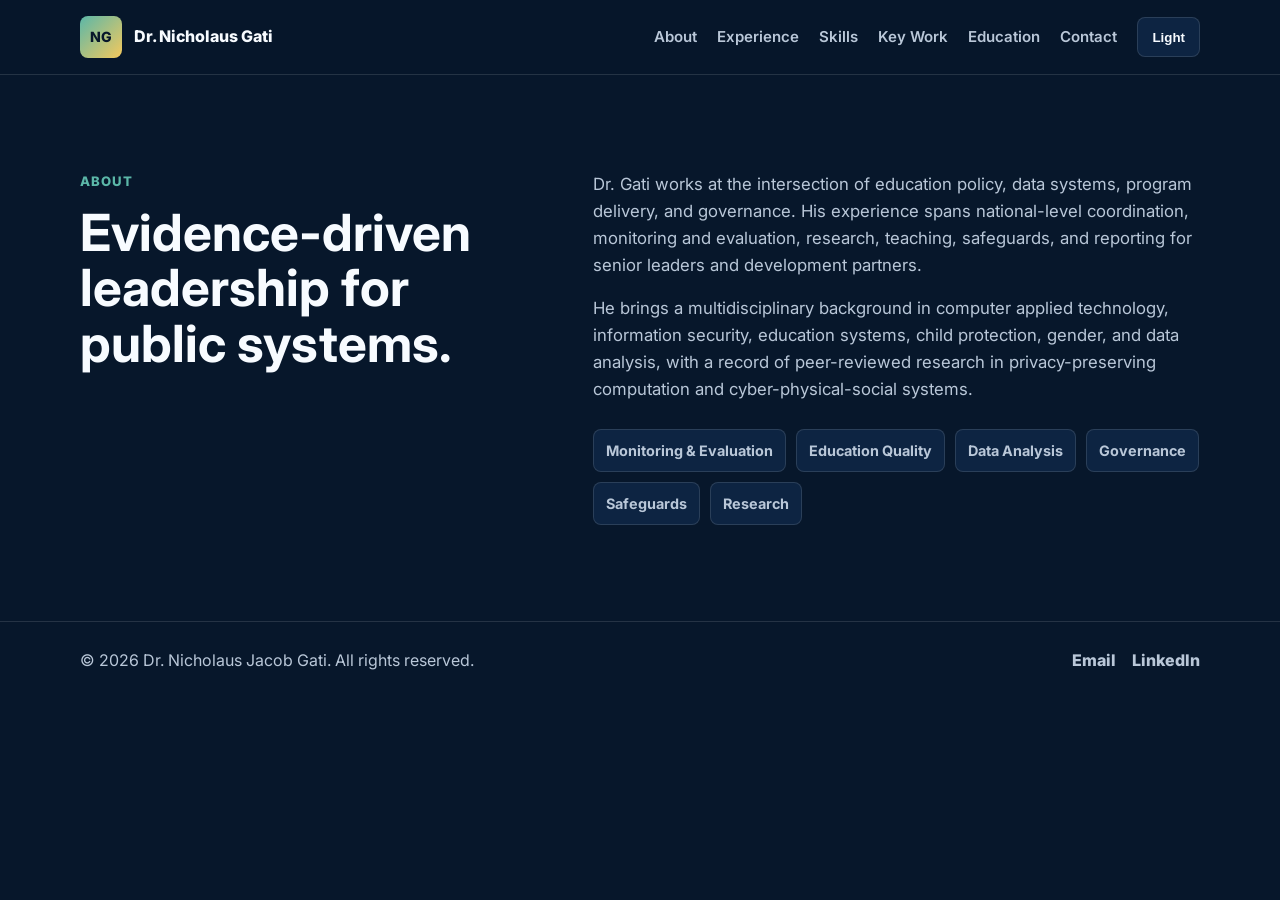
==== about.html @ b3bac775 "Add projects and skills pages with corresponding JavaScript functionality - Created projects.html to" ====
<!DOCTYPE html>
<html lang="en">
<head>
  <meta charset="UTF-8" />
  <meta name="viewport" content="width=device-width, initial-scale=1.0" />
  <meta name="description" content="About Dr. Nicholaus Jacob Gati, Tanzania-based education quality, monitoring and evaluation, data systems, governance, and policy expert." />
  <meta name="keywords" content="Nicholaus Jacob Gati, about, monitoring and evaluation, education policy, data governance" />
  <meta name="author" content="Dr. Nicholaus Jacob Gati" />
  <title>About | Dr. Nicholaus Jacob Gati</title>
  <link rel="preconnect" href="https://fonts.googleapis.com" />
  <link rel="preconnect" href="https://fonts.gstatic.com" crossorigin />
  <link href="https://fonts.googleapis.com/css2?family=Inter:wght@400;500;600;700;800&display=swap" rel="stylesheet" />
  <link rel="stylesheet" href="style.css" />
  <script src="script.js" defer></script>
</head>
<body>
  <header class="site-header">
    <nav class="nav container" aria-label="Primary navigation">
      <a href="index.html" class="brand" aria-label="Dr. Nicholaus Jacob Gati home">
        <span class="brand-mark">NG</span>
        <span>Dr. Nicholaus Gati</span>
      </a>

      <button class="nav-toggle" type="button" aria-label="Toggle menu" aria-expanded="false">
        <span></span>
        <span></span>
        <span></span>
      </button>

      <div class="nav-links" id="nav-links">
        <a href="about.html">About</a>
        <a href="experience.html">Experience</a>
        <a href="skills.html">Skills</a>
        <a href="projects.html">Key Work</a>
        <a href="education.html">Education</a>
        <a href="contact.html">Contact</a>
        <button class="theme-toggle" type="button" aria-label="Toggle dark and light mode">Light</button>
      </div>
    </nav>
  </header>

  <main>
    <section class="section" id="about">
      <div class="container split">
        <div class="section-heading reveal">
          <p class="eyebrow">About</p>
          <h2>Evidence-driven leadership for public systems.</h2>
        </div>
        <div class="about-content reveal">
          <p>
            Dr. Gati works at the intersection of education policy, data systems, program delivery,
            and governance. His experience spans national-level coordination, monitoring and evaluation,
            research, teaching, safeguards, and reporting for senior leaders and development partners.
          </p>
          <p>
            He brings a multidisciplinary background in computer applied technology, information security,
            education systems, child protection, gender, and data analysis, with a record of peer-reviewed
            research in privacy-preserving computation and cyber-physical-social systems.
          </p>
          <div class="about-tags" aria-label="Areas of expertise">
            <span>Monitoring & Evaluation</span>
            <span>Education Quality</span>
            <span>Data Analysis</span>
            <span>Governance</span>
            <span>Safeguards</span>
            <span>Research</span>
          </div>
        </div>
      </div>
    </section>
  </main>

  <footer class="footer">
    <div class="container footer-inner">
      <p>&copy; 2026 Dr. Nicholaus Jacob Gati. All rights reserved.</p>
      <div>
        <a href="mailto:nicholausgati9@gmail.com">Email</a>
        <a href="https://www.linkedin.com/" target="_blank" rel="noopener">LinkedIn</a>
      </div>
    </div>
  </footer>
</body>
</html>
---- style.css ----
:root {
  --bg: #07172b;
  --surface: #0d2442;
  --surface-soft: #12365c;
  --text: #f7fbff;
  --muted: #b9c7d8;
  --line: rgba(255, 255, 255, 0.12);
  --accent: #5bb7a8;
  --accent-strong: #f4c95d;
  --white: #ffffff;
  --shadow: 0 22px 60px rgba(0, 0, 0, 0.24);
}

* {
  box-sizing: border-box;
}

html {
  scroll-behavior: smooth;
}

body {
  margin: 0;
  font-family: "Inter", Arial, sans-serif;
  background: var(--bg);
  color: var(--text);
  line-height: 1.6;
}

body.light-mode {
  --bg: #f4f7fb;
  --surface: #ffffff;
  --surface-soft: #e9eef5;
  --text: #0b1f3a;
  --muted: #53657a;
  --line: rgba(11, 31, 58, 0.14);
  --shadow: 0 18px 45px rgba(11, 31, 58, 0.12);
}

a {
  color: inherit;
  text-decoration: none;
}

p,
h1,
h2,
h3 {
  margin-top: 0;
}

ul,
ol {
  margin-top: 0;
}

.container {
  width: min(1120px, calc(100% - 40px));
  margin: 0 auto;
}

.section {
  padding: 96px 0;
}

.alt {
  background: rgba(255, 255, 255, 0.035);
}

body.light-mode .alt {
  background: #edf2f7;
}

.site-header {
  position: sticky;
  top: 0;
  z-index: 50;
  background: rgba(7, 23, 43, 0.88);
  border-bottom: 1px solid var(--line);
  backdrop-filter: blur(18px);
}

body.light-mode .site-header {
  background: rgba(255, 255, 255, 0.88);
}

.nav {
  min-height: 74px;
  display: flex;
  align-items: center;
  justify-content: space-between;
  gap: 24px;
}

.brand {
  display: inline-flex;
  align-items: center;
  gap: 12px;
  font-weight: 800;
  letter-spacing: 0;
}

.brand-mark {
  width: 42px;
  height: 42px;
  display: grid;
  place-items: center;
  border-radius: 8px;
  background: linear-gradient(135deg, var(--accent), var(--accent-strong));
  color: #07172b;
  font-size: 0.88rem;
}

.nav-links {
  display: flex;
  align-items: center;
  gap: 20px;
  color: var(--muted);
  font-size: 0.94rem;
  font-weight: 600;
}

.nav-links a {
  position: relative;
  transition: color 0.2s ease;
}

.nav-links a::after {
  content: "";
  position: absolute;
  left: 0;
  right: 0;
  bottom: -8px;
  height: 2px;
  background: var(--accent);
  transform: scaleX(0);
  transform-origin: left;
  transition: transform 0.2s ease;
}

.nav-links a:hover {
  color: var(--text);
}

.nav-links a:hover::after {
  transform: scaleX(1);
}

.theme-toggle,
.nav-toggle {
  border: 1px solid var(--line);
  background: var(--surface);
  color: var(--text);
  cursor: pointer;
}

.theme-toggle {
  min-height: 40px;
  padding: 0 14px;
  border-radius: 8px;
  font-weight: 700;
}

.nav-toggle {
  display: none;
  width: 42px;
  height: 42px;
  border-radius: 8px;
}

.nav-toggle span {
  display: block;
  width: 18px;
  height: 2px;
  margin: 4px auto;
  background: var(--text);
}

.hero {
  min-height: calc(100vh - 74px);
  display: flex;
  align-items: center;
  padding: 88px 0;
}

.hero-grid {
  display: grid;
  grid-template-columns: 1.05fr 0.95fr;
  align-items: center;
  gap: 56px;
}

.eyebrow {
  color: var(--accent);
  font-size: 0.82rem;
  font-weight: 800;
  letter-spacing: 0.08em;
  text-transform: uppercase;
}

h1 {
  max-width: 760px;
  margin-bottom: 24px;
  font-size: clamp(2.75rem, 8vw, 5.9rem);
  line-height: 0.96;
  letter-spacing: 0;
}

h2 {
  margin-bottom: 18px;
  font-size: clamp(2rem, 4vw, 3.25rem);
  line-height: 1.08;
  letter-spacing: 0;
}

h3 {
  margin-bottom: 8px;
  font-size: 1.16rem;
  line-height: 1.3;
}

.hero-text {
  max-width: 650px;
  color: var(--muted);
  font-size: 1.12rem;
}

.hero-actions {
  display: flex;
  flex-wrap: wrap;
  gap: 14px;
  margin-top: 32px;
}

.btn {
  display: inline-flex;
  align-items: center;
  justify-content: center;
  min-height: 48px;
  padding: 0 20px;
  border-radius: 8px;
  border: 1px solid transparent;
  font-weight: 800;
  transition: transform 0.2s ease, box-shadow 0.2s ease, background 0.2s ease;
}

.btn:hover {
  transform: translateY(-2px);
}

.btn.primary {
  background: var(--accent);
  color: #061424;
  box-shadow: 0 14px 30px rgba(91, 183, 168, 0.22);
}

.btn.secondary {
  border-color: var(--line);
  background: var(--surface);
  color: var(--text);
}

.hero-panel,
.timeline-card,
.skill-card,
.project-card,
.education-card,
.contact-form {
  border: 1px solid var(--line);
  background: var(--surface);
  box-shadow: var(--shadow);
}

.hero-panel {
  padding: 22px;
  border-radius: 8px;
}

.main-impact {
  min-height: 190px;
  padding: 26px;
  display: flex;
  flex-direction: column;
  justify-content: flex-end;
  border-radius: 8px;
  background:
    linear-gradient(135deg, rgba(91, 183, 168, 0.28), rgba(244, 201, 93, 0.16)),
    repeating-linear-gradient(90deg, transparent 0 34px, rgba(255, 255, 255, 0.06) 34px 35px);
}

.impact-number {
  display: block;
  font-size: clamp(2.3rem, 6vw, 4.2rem);
  font-weight: 800;
  line-height: 1;
}

.impact-label {
  max-width: 360px;
  color: var(--muted);
  font-weight: 600;
}

.metrics-grid {
  display: grid;
  grid-template-columns: repeat(2, 1fr);
  gap: 14px;
  margin-top: 14px;
}

.metric {
  min-height: 132px;
  padding: 18px;
  border: 1px solid var(--line);
  border-radius: 8px;
  background: rgba(255, 255, 255, 0.04);
}

body.light-mode .metric {
  background: #f7fafc;
}

.metric span {
  display: block;
  color: var(--accent-strong);
  font-size: 2rem;
  font-weight: 800;
}

.metric p {
  margin-bottom: 0;
  color: var(--muted);
  font-size: 0.92rem;
}

.split {
  display: grid;
  grid-template-columns: 0.85fr 1.15fr;
  gap: 64px;
}

.section-heading {
  max-width: 650px;
}

.section-heading.centered {
  margin: 0 auto 44px;
  text-align: center;
}

.about-content p {
  color: var(--muted);
  font-size: 1.05rem;
}

.about-tags,
.language-strip {
  display: flex;
  flex-wrap: wrap;
  gap: 10px;
}

.about-tags {
  margin-top: 26px;
}

.about-tags span,
.language-strip span {
  padding: 9px 12px;
  border: 1px solid var(--line);
  border-radius: 8px;
  background: var(--surface);
  color: var(--muted);
  font-weight: 700;
  font-size: 0.9rem;
}

.timeline {
  position: relative;
  display: grid;
  gap: 26px;
}

.timeline::before {
  content: "";
  position: absolute;
  top: 0;
  bottom: 0;
  left: 170px;
  width: 2px;
  background: var(--line);
}

.timeline-item {
  display: grid;
  grid-template-columns: 140px 1fr;
  gap: 62px;
  position: relative;
}

.timeline-date {
  color: var(--accent-strong);
  font-weight: 800;
}

.timeline-card {
  position: relative;
  padding: 26px;
  border-radius: 8px;
}

.timeline-card::before {
  content: "";
  position: absolute;
  left: -42px;
  top: 28px;
  width: 14px;
  height: 14px;
  border: 4px solid var(--bg);
  border-radius: 50%;
  background: var(--accent);
}

.meta {
  margin-bottom: 16px;
  color: var(--accent);
  font-weight: 700;
}

.timeline-card ul,
.project-card ul {
  padding-left: 20px;
  color: var(--muted);
}

.timeline-card li,
.project-card li {
  margin-bottom: 8px;
}

.skills-grid,
.project-grid,
.education-grid {
  display: grid;
  grid-template-columns: repeat(4, 1fr);
  gap: 18px;
}

.project-grid {
  grid-template-columns: repeat(3, 1fr);
}

.education-grid {
  grid-template-columns: repeat(2, 1fr);
}

.skill-card,
.project-card,
.education-card {
  padding: 24px;
  border-radius: 8px;
}

.skill-card p,
.project-card p,
.education-card p {
  color: var(--muted);
}

.skill-bar {
  height: 9px;
  margin: 18px 0;
  overflow: hidden;
  border-radius: 999px;
  background: rgba(255, 255, 255, 0.12);
}

body.light-mode .skill-bar {
  background: #d8e1ec;
}

.skill-bar span {
  display: block;
  height: 100%;
  border-radius: inherit;
  background: linear-gradient(90deg, var(--accent), var(--accent-strong));
}

.language-strip {
  margin-top: 22px;
  justify-content: center;
}

.project-kicker,
.education-card span {
  display: inline-block;
  margin-bottom: 12px;
  color: var(--accent-strong);
  font-size: 0.82rem;
  font-weight: 800;
  text-transform: uppercase;
  letter-spacing: 0.08em;
}

.publication-list {
  max-width: 920px;
  margin: 0 auto;
  padding-left: 24px;
  color: var(--muted);
}

.publication-list li {
  margin-bottom: 14px;
  padding-left: 4px;
}

.contact-grid {
  display: grid;
  grid-template-columns: 0.9fr 1.1fr;
  gap: 56px;
  align-items: start;
}

.contact-links {
  display: grid;
  gap: 12px;
  margin-top: 28px;
  color: var(--muted);
  font-weight: 700;
}

.contact-links a:hover,
.footer a:hover {
  color: var(--accent);
}

.contact-form {
  display: grid;
  gap: 12px;
  padding: 26px;
  border-radius: 8px;
}

.contact-form label {
  font-weight: 800;
}

.contact-form input,
.contact-form textarea {
  width: 100%;
  border: 1px solid var(--line);
  border-radius: 8px;
  background: rgba(255, 255, 255, 0.06);
  color: var(--text);
  font: inherit;
  padding: 13px 14px;
  outline: none;
}

body.light-mode .contact-form input,
body.light-mode .contact-form textarea {
  background: #f7fafc;
}

.contact-form input:focus,
.contact-form textarea:focus {
  border-color: var(--accent);
  box-shadow: 0 0 0 4px rgba(91, 183, 168, 0.14);
}

.contact-form textarea {
  resize: vertical;
}

.footer {
  padding: 26px 0;
  border-top: 1px solid var(--line);
  color: var(--muted);
}

.footer-inner {
  display: flex;
  align-items: center;
  justify-content: space-between;
  gap: 20px;
}

.footer-inner p {
  margin-bottom: 0;
}

.footer-inner div {
  display: flex;
  gap: 16px;
  font-weight: 800;
}

.reveal {
  opacity: 0;
  transform: translateY(18px);
  transition: opacity 0.65s ease, transform 0.65s ease;
}

.reveal.visible {
  opacity: 1;
  transform: translateY(0);
}

@media (max-width: 980px) {
  .hero-grid,
  .split,
  .contact-grid {
    grid-template-columns: 1fr;
  }

  .skills-grid,
  .project-grid {
    grid-template-columns: repeat(2, 1fr);
  }
}

@media (max-width: 760px) {
  .container {
    width: min(100% - 28px, 1120px);
  }

  .section {
    padding: 72px 0;
  }

  .nav-toggle {
    display: inline-block;
  }

  .nav-links {
    position: absolute;
    top: 74px;
    left: 14px;
    right: 14px;
    display: none;
    flex-direction: column;
    align-items: stretch;
    gap: 0;
    padding: 12px;
    border: 1px solid var(--line);
    border-radius: 8px;
    background: var(--surface);
    box-shadow: var(--shadow);
  }

  .nav-links.open {
    display: flex;
  }

  .nav-links a,
  .theme-toggle {
    padding: 12px;
  }

  .hero {
    min-height: auto;
    padding: 72px 0;
  }

  .hero-actions {
    align-items: stretch;
    flex-direction: column;
  }

  .metrics-grid,
  .education-grid {
    grid-template-columns: 1fr;
  }

  .timeline::before {
    left: 8px;
  }

  .timeline-item {
    grid-template-columns: 1fr;
    gap: 12px;
    padding-left: 34px;
  }

  .timeline-card::before {
    left: -34px;
  }

  .footer-inner {
    align-items: flex-start;
    flex-direction: column;
  }
}

@media (max-width: 560px) {
  .skills-grid,
  .project-grid {
    grid-template-columns: 1fr;
  }

  .brand span:last-child {
    max-width: 170px;
    line-height: 1.15;
  }

  .hero-panel,
  .timeline-card,
  .skill-card,
  .project-card,
  .education-card,
  .contact-form {
    box-shadow: none;
  }
}

@media (prefers-reduced-motion: reduce) {
  html {
    scroll-behavior: auto;
  }

  *,
  *::before,
  *::after {
    transition-duration: 0.01ms !important;
    animation-duration: 0.01ms !important;
    animation-iteration-count: 1 !important;
  }

  .reveal {
    opacity: 1;
    transform: none;
  }
}
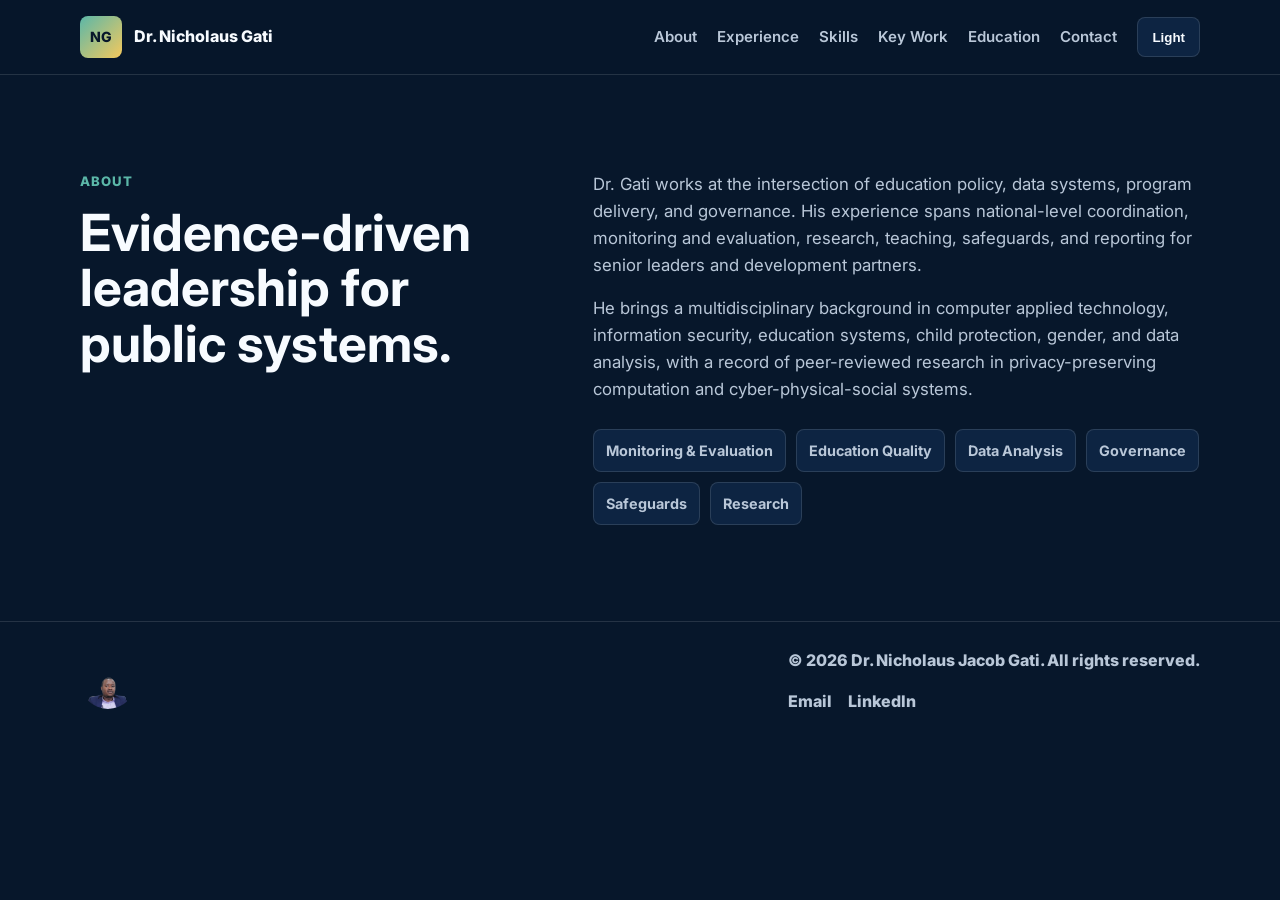
==== commit e8971870: "Enhance footer design by adding profile image and restructuring copyright section" ====
--- a/about.html
+++ b/about.html
@@ -72,10 +72,13 @@
 
   <footer class="footer">
     <div class="container footer-inner">
-      <p>&copy; 2026 Dr. Nicholaus Jacob Gati. All rights reserved.</p>
-      <div>
-        <a href="mailto:nicholausgati9@gmail.com">Email</a>
-        <a href="https://www.linkedin.com/" target="_blank" rel="noopener">LinkedIn</a>
+      <img class="footer-avatar" src="images/profile1.png" alt="Profile image of Dr. Nicholaus Jacob Gati" />
+      <div class="footer-copy">
+        <p>&copy; 2026 Dr. Nicholaus Jacob Gati. All rights reserved.</p>
+        <div>
+          <a href="mailto:nicholausgati9@gmail.com">Email</a>
+          <a href="https://www.linkedin.com/" target="_blank" rel="noopener">LinkedIn</a>
+        </div>
       </div>
     </div>
   </footer>
--- a/style.css
+++ b/style.css
@@ -583,6 +583,20 @@
   align-items: center;
   justify-content: space-between;
   gap: 20px;
+}
+
+.footer-avatar {
+  width: 56px;
+  height: 56px;
+  border-radius: 999px;
+  object-fit: cover;
+  flex-shrink: 0;
+}
+
+.footer-copy {
+  display: flex;
+  flex-direction: column;
+  gap: 10px;
 }
 
 .footer-inner p {
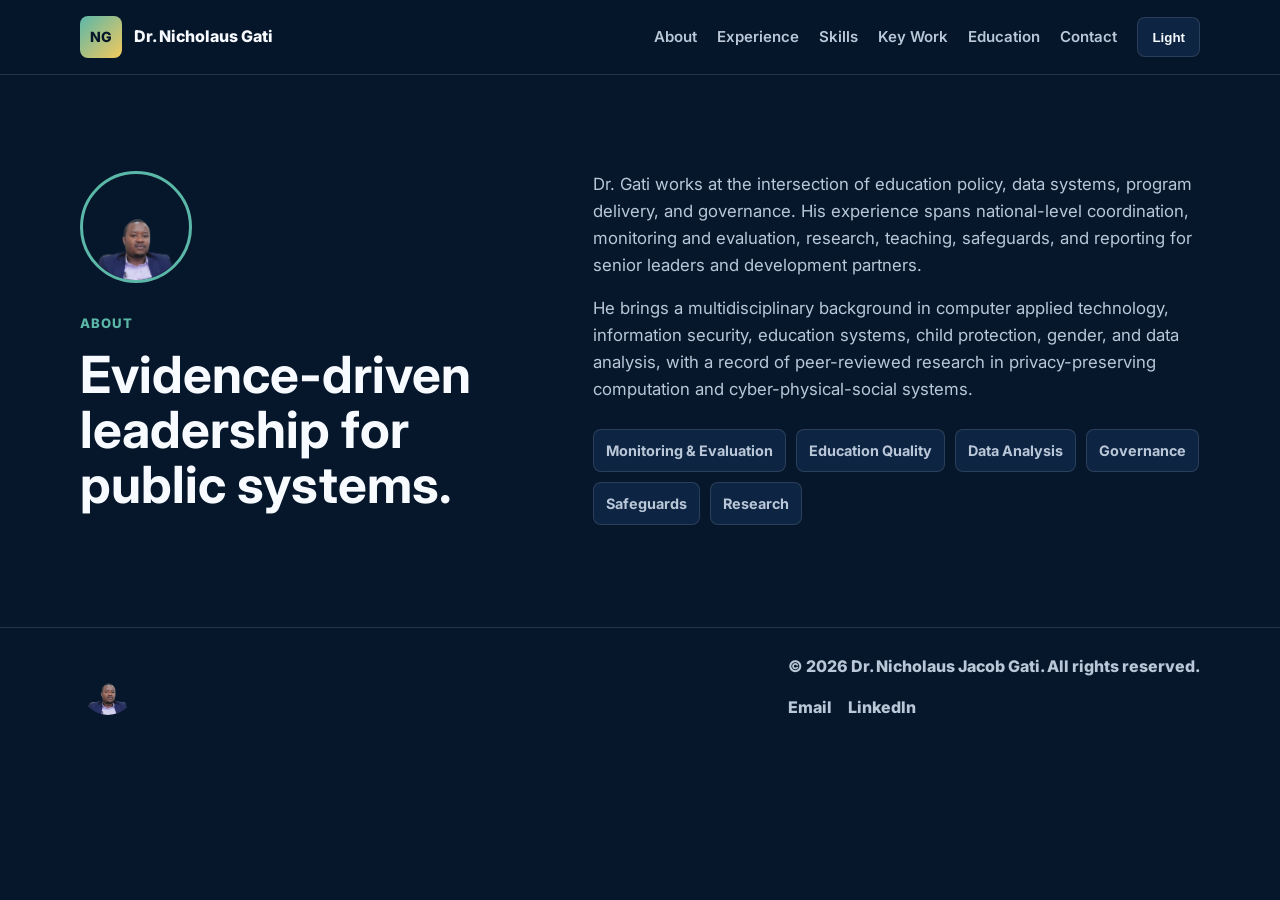
==== commit ac5a52b5: "Add profile image and update avatar styles in about and index pages" ====
--- a/about.html
+++ b/about.html
@@ -43,6 +43,7 @@
     <section class="section" id="about">
       <div class="container split">
         <div class="section-heading reveal">
+          <img class="page-avatar" src="images/profile1.png" alt="Portrait of Dr. Nicholaus Jacob Gati" />
           <p class="eyebrow">About</p>
           <h2>Evidence-driven leadership for public systems.</h2>
         </div>
--- a/style.css
+++ b/style.css
@@ -585,12 +585,24 @@
   gap: 20px;
 }
 
-.footer-avatar {
+.footer-avatar,
+.page-avatar {
   width: 56px;
   height: 56px;
   border-radius: 999px;
   object-fit: cover;
   flex-shrink: 0;
+}
+
+.page-avatar {
+  width: 112px;
+  height: 112px;
+  border: 3px solid var(--accent);
+}
+
+.hero-panel .page-avatar,
+.section-heading .page-avatar {
+  margin-bottom: 22px;
 }
 
 .footer-copy {
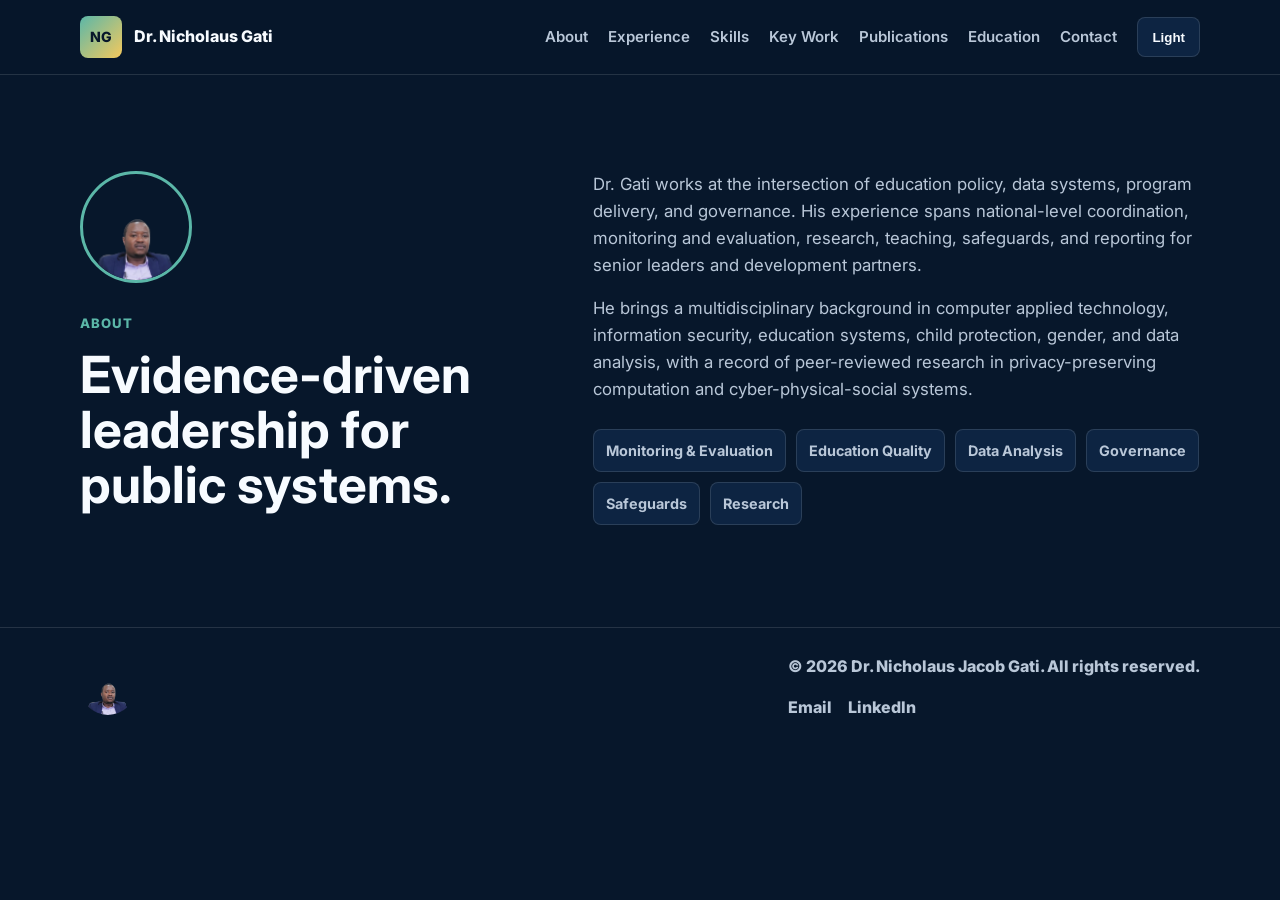
==== commit c56336a0: "Add Publications page and update navigation links across multiple pages" ====
--- a/about.html
+++ b/about.html
@@ -32,6 +32,7 @@
         <a href="experience.html">Experience</a>
         <a href="skills.html">Skills</a>
         <a href="projects.html">Key Work</a>
+        <a href="publications.html">Publications</a>
         <a href="education.html">Education</a>
         <a href="contact.html">Contact</a>
         <button class="theme-toggle" type="button" aria-label="Toggle dark and light mode">Light</button>
--- a/style.css
+++ b/style.css
@@ -500,6 +500,58 @@
   font-weight: 800;
   text-transform: uppercase;
   letter-spacing: 0.08em;
+}
+
+
+.publication-grid {
+  display: grid;
+  grid-template-columns: repeat(2, minmax(260px, 1fr));
+  gap: 24px;
+  margin-top: 40px;
+}
+
+.publication-card {
+  padding: 28px;
+  border-radius: 24px;
+  border: 1px solid var(--line);
+  background: var(--surface);
+  box-shadow: var(--shadow);
+}
+
+.publication-chip {
+  display: inline-flex;
+  padding: 8px 12px;
+  border-radius: 999px;
+  background: rgba(91, 183, 168, 0.14);
+  color: var(--accent);
+  font-size: 0.82rem;
+  font-weight: 800;
+  letter-spacing: 0.06em;
+  text-transform: uppercase;
+  margin-bottom: 14px;
+}
+
+.publication-card h3 {
+  margin-bottom: 12px;
+  font-size: 1.12rem;
+}
+
+.pub-meta {
+  display: block;
+  margin-bottom: 14px;
+  color: var(--muted);
+  font-weight: 700;
+}
+
+.publication-card p {
+  color: var(--muted);
+  line-height: 1.75;
+}
+
+@media (max-width: 980px) {
+  .publication-grid {
+    grid-template-columns: 1fr;
+  }
 }
 
 .publication-list {
